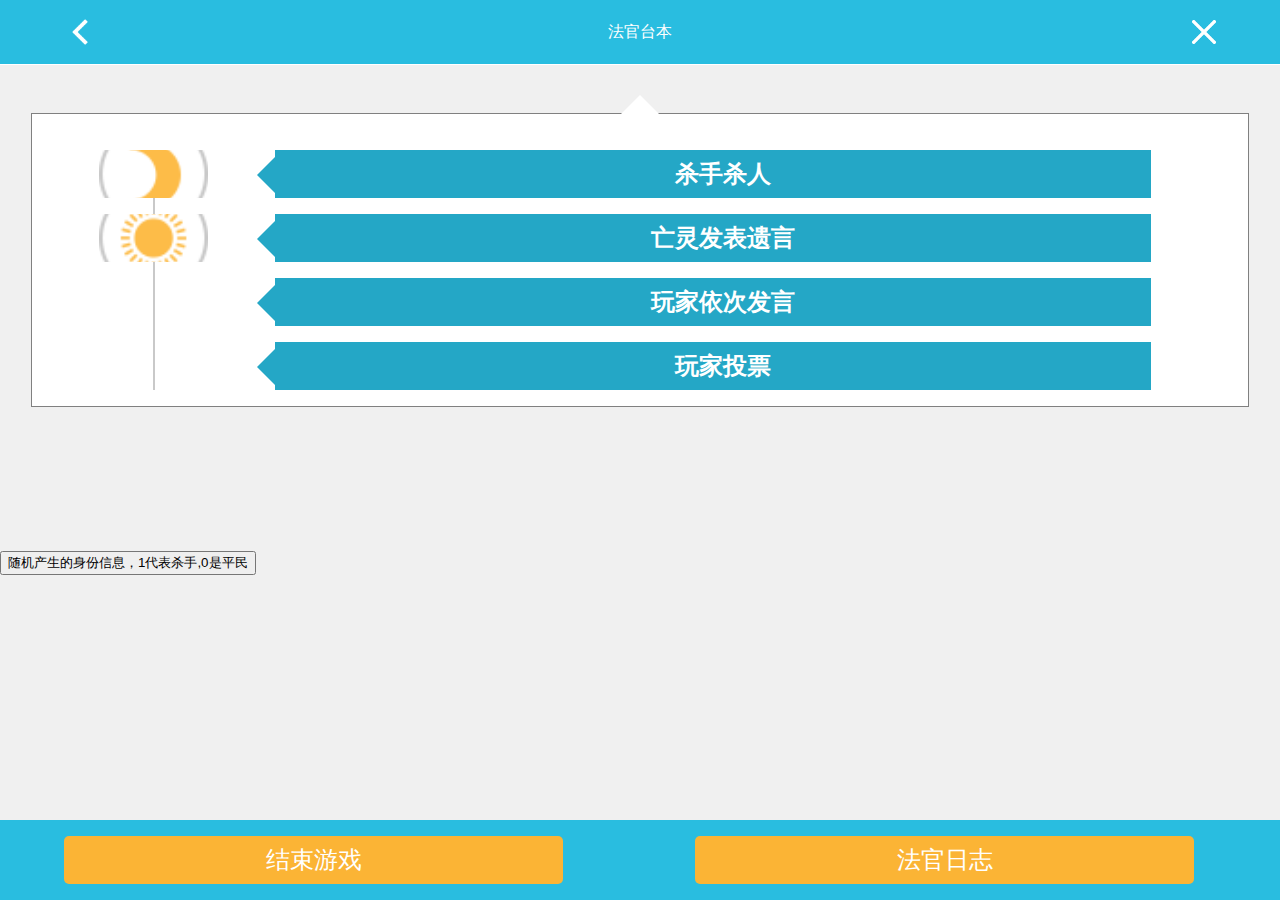
==== gameStart.html @ 236cfbad "outputOfTask4" ====
<!DOCTYPE html>
<html>
  <head>
    <meta charset="utf-8">
    <title>gameStart</title>
    <meta name="viewport" content="width=device-width maximum-scale=1.0">
    <link rel="stylesheet" href="css/gameStart.min.css">
    <script type="text/javascript" src="javascript/gameStart.js"></script>
  </head>
  <body>
    <header>
      <div class="container">
        <a href="judger.html"><span class="floatLeft previous"></span></a>
        <span>法官台本</span>
        <a href="#"><span class="floatRight closeGame"></span></a>
      </div>
    </header>
    <main>
      <div class="dayflow" id="dayflow">
        <div class="time" id="time" style="display:none;">
          <span>第一天</span>
        </div>
      </div>
      <div class="content">
        <span class="pointTop"></span>
        <div class="sideBar">
          <span class="night"></span>
          <span class="day"></span>
        </div>
        <div class="progress">
          <a class="killersTerm" id="killersTerm">
            <span class="pointLeft" id="pointLeft1"></span>
            <span>杀手杀人</span>
          </a>
          <a class="yiYan" id="yiYan">
            <span class="pointLeft" id="pointLeft2"></span>
            <span>亡灵发表遗言</span>
          </a>
          <a class="faYan" id="faYan">
            <span class="pointLeft" id="pointLeft3"></span>
            <span>玩家依次发言</span>
          </a>
          <a class="vote" id="vote">
            <span class="pointLeft" id="pointLeft4"></span>
            <span>玩家投票</span>
          </a>
        </div>
      </div>
      <div class="buttons">
        <a class="endGame" id="endGame">
          <span>结束游戏</span>
        </a>
        <a class="judgersNote" id="judgersNote">
          <span>法官日志</span>
        </a>
      </div>
    </main>
    <button type="button" name="button" onclick="read()">随机产生的身份信息，1代表杀手,0是平民</button>
  </body>
</html>
---- css/gameStart.min.css ----
body{margin:0;padding:0}header{background-color:#29bde0;height:4rem;border-bottom:1px solid white}header .container{padding:1rem 5%;text-align:center}header span{display:inline-block;color:white;line-height:2rem}header .floatRight{float:right}header .floatLeft{float:left}header .previous,header .closeGame{width:2rem;height:2rem;background:url("../images/simpleMode_06.png") no-repeat center;background-size:1rem}header .closeGame{background:url("../images/voting_06.png") no-repeat right;background-size:1.5rem}body{background-color:#29bde0}main{padding-top:2rem;padding-bottom:8rem}.block{width:20%;height:20vw;margin:0 0 8vw 10%;float:left}.cube{border:2px solid white}.title{height:70%;background-color:#f5c97b;line-height:14vw;text-align:center}.number{height:30%;background-color:#83b09a;line-height:6vw;text-align:center}footer{width:100%;height:8rem;position:fixed;bottom:0}footer a{text-align:center;display:block;border:none;background-color:#fbb435;height:4rem;width:50%;max-width:250px;line-height:4rem;font-size:2rem;color:white;margin:auto;text-decoration:none}body{background-color:#f0f0f0}main{background-color:transparent}main .time,main .content{background-color:white;height:3rem;width:95%;margin:auto;margin-bottom:1rem;text-align:center;border:1px solid grey;line-height:3rem}main .time span,main .content span{color:#29bde0;font-weight:bold}main .content{height:auto;margin-top:1rem}main .content .pointTop{width:0;display:block;border-bottom:20px solid white;border-left:20px solid transparent;border-right:20px solid transparent;position:relative;top:-19px;margin:auto}main .content .sideBar{margin-left:5%;float:left;margin-top:1rem;width:10%;height:240px;background:url("../images/bar.png") no-repeat center}main .content .sideBar .night,main .content .sideBar .day{display:block;width:100%;height:48px;background:url("../images/night.png") no-repeat center;background-size:90%}main .content .sideBar .day{background:url("../images/day.png") no-repeat center;margin-top:1rem;background-size:90%}main .content .progress{width:80%;margin-left:20%}main .content .progress a:visited{background-color:black}main .content .progress .killersTerm,main .content .progress .yiYan,main .content .progress .faYan,main .content .progress .vote{display:block;width:90%;height:3rem;background-color:#24a7c6;margin:1rem 0}main .content .progress .killersTerm span,main .content .progress .yiYan span,main .content .progress .faYan span,main .content .progress .vote span{color:white;font-size:1.5rem}main .content .progress .pointLeft{display:inline-block;border-right:20px solid #24a7c6;border-top:20px solid transparent;border-bottom:20px solid transparent;float:left;position:relative;left:-18px;top:5px}main .buttons{height:5rem;width:100%;background-color:#29bde0;position:absolute;bottom:0}main .buttons a{display:inline-block;background-color:#fbb435;color:white;width:39%;height:3rem;font-size:1.5rem;text-align:center;line-height:3rem;border-radius:5px;margin:1rem 5%}
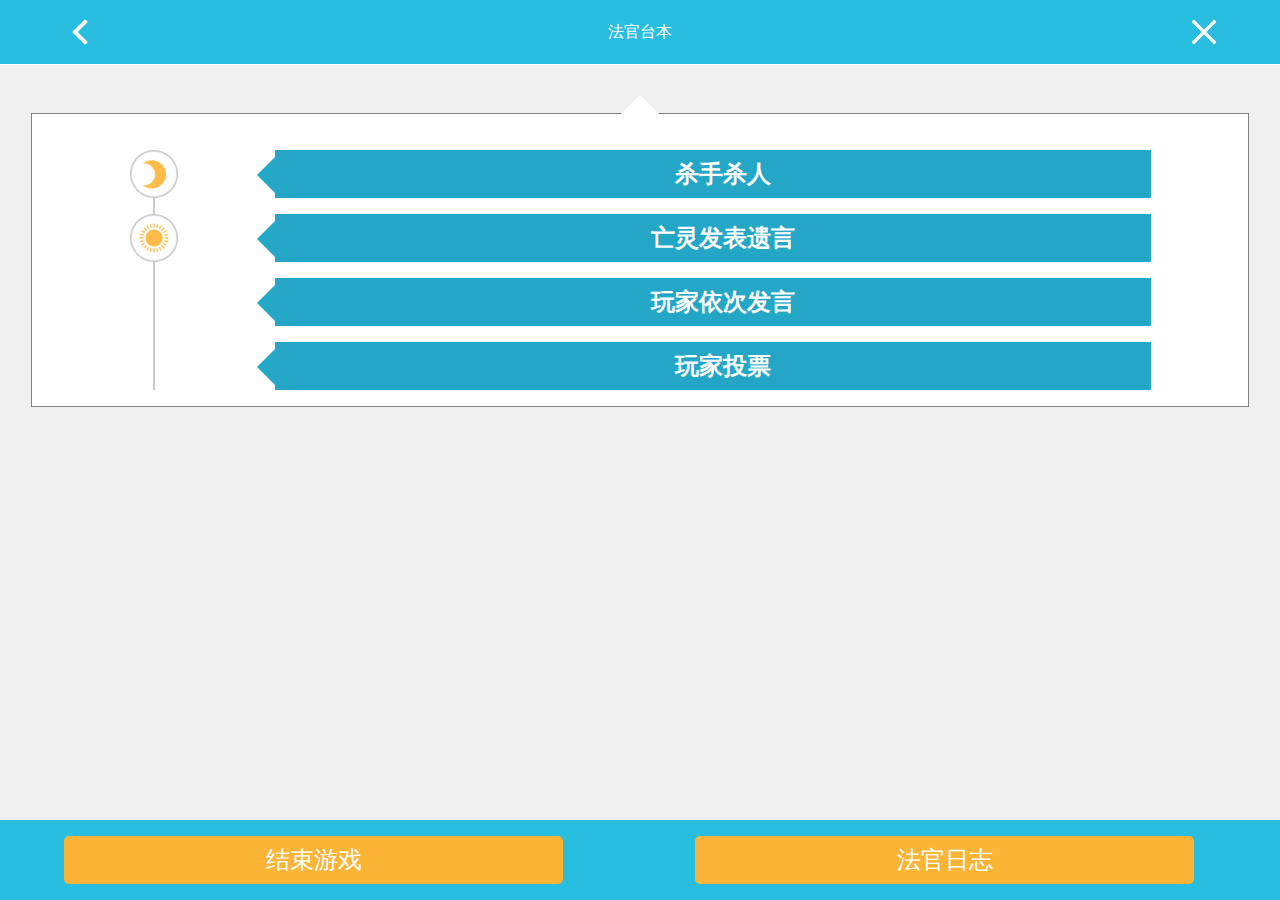
==== commit b25b2fbb: "updated" ====
--- a/gameStart.html
+++ b/gameStart.html
@@ -55,6 +55,6 @@
         </a>
       </div>
     </main>
-    <button type="button" name="button" onclick="read()">随机产生的身份信息，1代表杀手,0是平民</button>
+    <button type="button" name="button" onclick="read()" style="display:none">随机产生的身份信息，1代表杀手,0是平民</button>
   </body>
 </html>
--- a/css/gameStart.min.css
+++ b/css/gameStart.min.css
@@ -1 +1 @@
-body{margin:0;padding:0}header{background-color:#29bde0;height:4rem;border-bottom:1px solid white}header .container{padding:1rem 5%;text-align:center}header span{display:inline-block;color:white;line-height:2rem}header .floatRight{float:right}header .floatLeft{float:left}header .previous,header .closeGame{width:2rem;height:2rem;background:url("../images/simpleMode_06.png") no-repeat center;background-size:1rem}header .closeGame{background:url("../images/voting_06.png") no-repeat right;background-size:1.5rem}body{background-color:#29bde0}main{padding-top:2rem;padding-bottom:8rem}.block{width:20%;height:20vw;margin:0 0 8vw 10%;float:left}.cube{border:2px solid white}.title{height:70%;background-color:#f5c97b;line-height:14vw;text-align:center}.number{height:30%;background-color:#83b09a;line-height:6vw;text-align:center}footer{width:100%;height:8rem;position:fixed;bottom:0}footer a{text-align:center;display:block;border:none;background-color:#fbb435;height:4rem;width:50%;max-width:250px;line-height:4rem;font-size:2rem;color:white;margin:auto;text-decoration:none}body{background-color:#f0f0f0}main{background-color:transparent}main .time,main .content{background-color:white;height:3rem;width:95%;margin:auto;margin-bottom:1rem;text-align:center;border:1px solid grey;line-height:3rem}main .time span,main .content span{color:#29bde0;font-weight:bold}main .content{height:auto;margin-top:1rem}main .content .pointTop{width:0;display:block;border-bottom:20px solid white;border-left:20px solid transparent;border-right:20px solid transparent;position:relative;top:-19px;margin:auto}main .content .sideBar{margin-left:5%;float:left;margin-top:1rem;width:10%;height:240px;background:url("../images/bar.png") no-repeat center}main .content .sideBar .night,main .content .sideBar .day{display:block;width:100%;height:48px;background:url("../images/night.png") no-repeat center;background-size:90%}main .content .sideBar .day{background:url("../images/day.png") no-repeat center;margin-top:1rem;background-size:90%}main .content .progress{width:80%;margin-left:20%}main .content .progress a:visited{background-color:black}main .content .progress .killersTerm,main .content .progress .yiYan,main .content .progress .faYan,main .content .progress .vote{display:block;width:90%;height:3rem;background-color:#24a7c6;margin:1rem 0}main .content .progress .killersTerm span,main .content .progress .yiYan span,main .content .progress .faYan span,main .content .progress .vote span{color:white;font-size:1.5rem}main .content .progress .pointLeft{display:inline-block;border-right:20px solid #24a7c6;border-top:20px solid transparent;border-bottom:20px solid transparent;float:left;position:relative;left:-18px;top:5px}main .buttons{height:5rem;width:100%;background-color:#29bde0;position:absolute;bottom:0}main .buttons a{display:inline-block;background-color:#fbb435;color:white;width:39%;height:3rem;font-size:1.5rem;text-align:center;line-height:3rem;border-radius:5px;margin:1rem 5%}
+body{margin:0;padding:0}header{background-color:#29bde0;height:4rem;border-bottom:1px solid white}header .container{padding:1rem 5%;text-align:center}header span{display:inline-block;color:white;line-height:2rem}header .floatRight{float:right}header .floatLeft{float:left}header .previous,header .closeGame{width:2rem;height:2rem;background:url("../images/simpleMode_06.png") no-repeat center;background-size:1rem}header .closeGame{background:url("../images/voting_06.png") no-repeat right;background-size:1.5rem}body{background-color:#29bde0}main{padding-top:2rem;padding-bottom:8rem}.block{width:20%;height:20vw;margin:0 0 8vw 10%;float:left}.cube{border:2px solid white}.title{height:70%;background-color:#f5c97b;line-height:14vw;text-align:center}.number{height:30%;background-color:#83b09a;line-height:6vw;text-align:center}footer{width:100%;height:8rem;position:fixed;bottom:0}footer a{text-align:center;display:block;border:none;background-color:#fbb435;height:4rem;width:50%;max-width:250px;line-height:4rem;font-size:2rem;color:white;margin:auto;text-decoration:none}body{background-color:#f0f0f0}main{background-color:transparent}main .time,main .content{background-color:white;height:3rem;width:95%;margin:auto;margin-bottom:1rem;text-align:center;border:1px solid grey;line-height:3rem}main .time span,main .content span{color:#29bde0;font-weight:bold}main .content{height:auto;margin-top:1rem}main .content .pointTop{width:0;display:block;border-bottom:20px solid white;border-left:20px solid transparent;border-right:20px solid transparent;position:relative;top:-19px;margin:auto}main .content .sideBar{margin-left:5%;float:left;margin-top:1rem;width:10%;height:240px;background:url("../images/bar.png") no-repeat center}main .content .sideBar .night,main .content .sideBar .day{display:block;width:100%;height:48px;background:url("../images/night.png") no-repeat center;background-size:48px}main .content .sideBar .day{background:url("../images/day.png") no-repeat center;margin-top:1rem;background-size:48px}main .content .progress{width:80%;margin-left:20%}main .content .progress a:visited{background-color:black}main .content .progress .killersTerm,main .content .progress .yiYan,main .content .progress .faYan,main .content .progress .vote{display:block;width:90%;height:3rem;background-color:#24a7c6;margin:1rem 0}main .content .progress .killersTerm span,main .content .progress .yiYan span,main .content .progress .faYan span,main .content .progress .vote span{color:white;font-size:1.5rem}main .content .progress .pointLeft{display:inline-block;border-right:20px solid #24a7c6;border-top:20px solid transparent;border-bottom:20px solid transparent;float:left;position:relative;left:-18px;top:5px}main .buttons{height:5rem;width:100%;background-color:#29bde0;position:absolute;bottom:0}main .buttons a{display:inline-block;background-color:#fbb435;color:white;width:39%;height:3rem;font-size:1.5rem;text-align:center;line-height:3rem;border-radius:5px;margin:1rem 5%}
